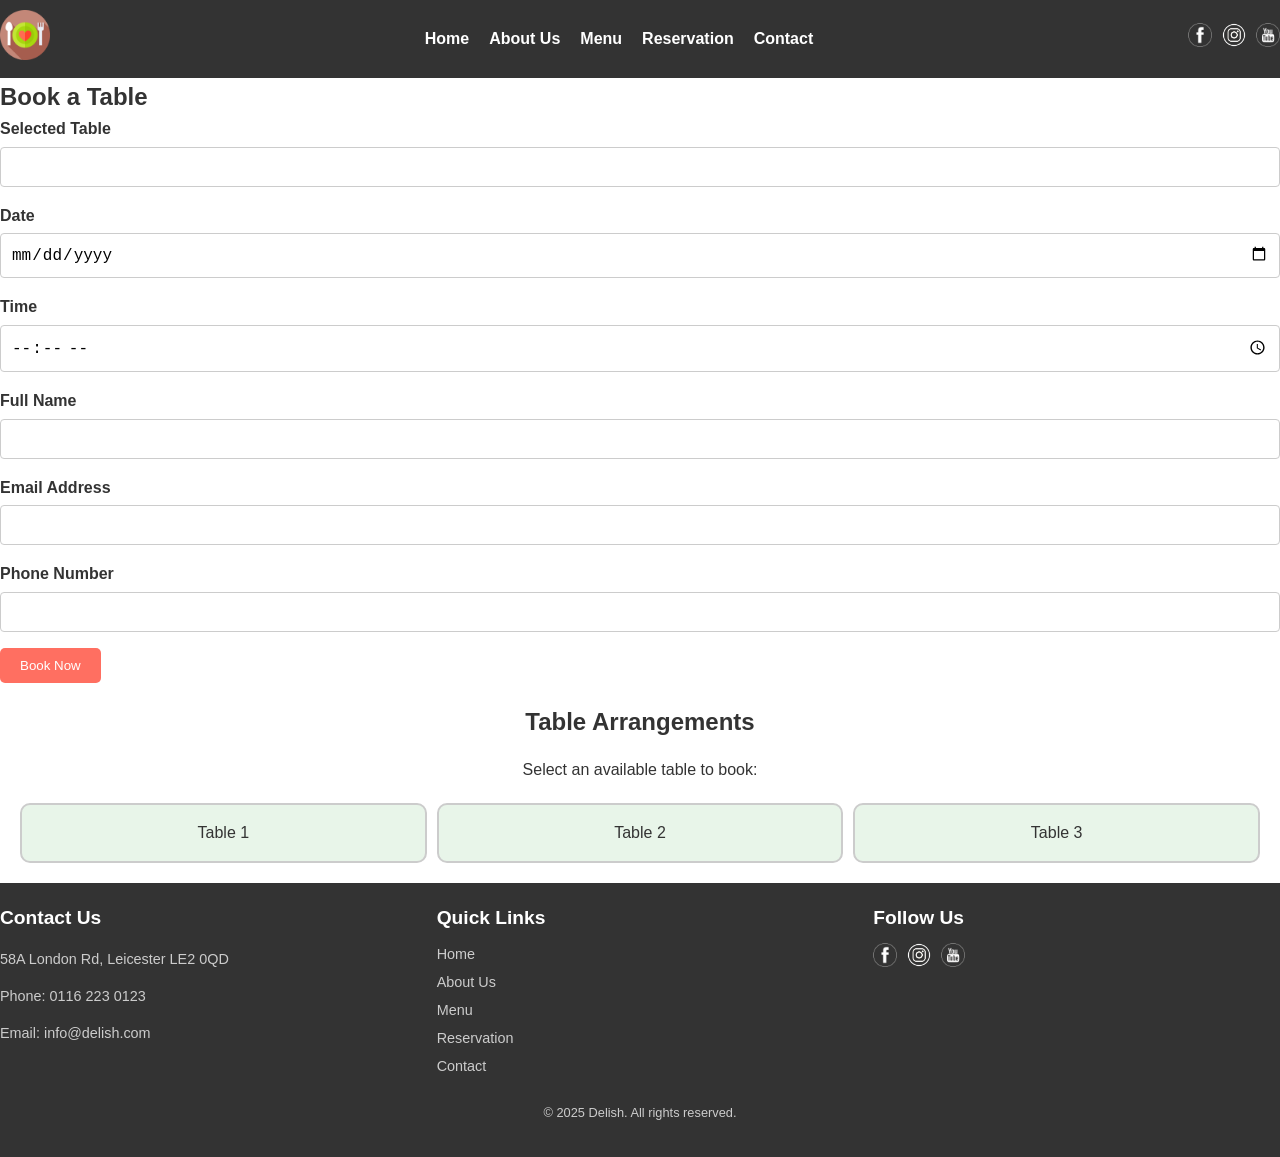
==== reservation.html @ 59d7c6f9 "Add files via upload" ====
<!DOCTYPE html>
<html lang="en">
<head>
  <meta charset="UTF-8" />
  <meta name="viewport" content="width=device-width, initial-scale=1.0"/>
  <title>Reservation - Delish Restaurant</title>
  <link rel="stylesheet" href="styles/style.css" />
  <link rel="stylesheet" href="styles/responsive.css" />
  <link rel="stylesheet" href="styles/animations.css" />
</head>
<body>

  <!-- Navigation -->
  <header>
    <nav class="nav-container">
      <div class="logo">
        <a href="index.html"><img src="images/logo.png" alt="Delish Logo"></a>
      </div>
      <ul class="nav-links">
        <li><a href="index.html">Home</a></li>
        <li><a href="about.html">About Us</a></li>
        <li><a href="menu.html">Menu</a></li>
        <li><a href="reservation.html" class="active">Reservation</a></li>
        <li><a href="contact.html">Contact</a></li>
      </ul>
      <div class="social-media">
        <a href="#"><img src="images/social-media/facebook-icon.png" alt="Facebook"></a>
        <a href="#"><img src="images/social-media/instagram-icon.png" alt="Instagram"></a>
        <a href="#"><img src="images/social-media/youtube-icon.png" alt="YouTube"></a>
      </div>
    </nav>
  </header>

  <!-- Reservation Form -->
  <section class="booking-form">
    <h2>Book a Table</h2>
    <form id="reservation-form">
      <div class="form-group">
        <label for="table">Selected Table</label>
        <input type="text" id="table" name="table" readonly />
      </div>
      <div class="form-group">
        <label for="date">Date</label>
        <input type="date" id="date" name="date" required />
      </div>
      <div class="form-group">
        <label for="time">Time</label>
        <input type="time" id="time" name="time" required />
      </div>
      <div class="form-group">
        <label for="name">Full Name</label>
        <input type="text" id="name" name="name" required />
      </div>
      <div class="form-group">
        <label for="email">Email Address</label>
        <input type="email" id="email" name="email" required />
      </div>
      <div class="form-group">
        <label for="phone">Phone Number</label>
        <input type="tel" id="phone" name="phone" required />
      </div>
      <button type="submit" class="btn">Book Now</button>
    </form>
  </section>

  <!-- Table Arrangement -->
  <section class="table-arrangement">
    <h2>Table Arrangements</h2>
    <p>Select an available table to book:</p>
    <div class="table-grid">
      <div class="table" data-table="1" data-available="true"><span>Table 1</span></div>
      <div class="table" data-table="2" data-available="true"><span>Table 2</span></div>
      <div class="table" data-table="3" data-available="true"><span>Table 3</span></div>
    </div>
  </section>

  <!-- Footer -->
  <footer>
    <div class="footer-content">
      <div class="footer-section">
        <h3>Contact Us</h3>
        <p>58A London Rd, Leicester LE2 0QD</p>
        <p>Phone: 0116 223 0123</p>
        <p>Email: info@delish.com</p>
      </div>
      <div class="footer-section">
        <h3>Quick Links</h3>
        <ul>
          <li><a href="index.html">Home</a></li>
          <li><a href="about.html">About Us</a></li>
          <li><a href="menu.html">Menu</a></li>
          <li><a href="reservation.html">Reservation</a></li>
          <li><a href="contact.html">Contact</a></li>
        </ul>
      </div>
      <div class="footer-section">
        <h3>Follow Us</h3>
        <div class="social-media">
          <a href="#"><img src="images/social-media/facebook-icon.png" alt="Facebook"></a>
          <a href="#"><img src="images/social-media/instagram-icon.png" alt="Instagram"></a>
          <a href="#"><img src="images/social-media/youtube-icon.png" alt="YouTube"></a>
        </div>
      </div>
    </div>
    <div class="footer-bottom">
      <p>&copy; 2025 Delish. All rights reserved.</p>
    </div>
  </footer>

  <!-- Scripts -->
  <script src="scripts/reservation.js"></script>
  <script src="scripts/animations.js"></script>
</body>
</html>
---- styles/style.css ----
/* general styles */
body {
  font-family: 'Arial', sans-serif;
  margin: 0;
  padding: 0;
  box-sizing: border-box;
  color: #333;
  line-height: 1.6;
}

h1, h2, h3 {
  margin: 0;
  padding: 0;
}

a {
  text-decoration: none;
  color: inherit;
}

ul {
  list-style: none;
  padding: 0;
  margin: 0;
}

img {
  max-width: 100%;
  height: auto;
}

.container {
  width: 90%;
  max-width: 1200px;
  margin: 0 auto;
}

.btn {
  display: inline-block;
  padding: 10px 20px;
  background-color: #ff6f61;
  color: #fff;
  border-radius: 5px;
  text-align: center;
  transition: background-color 0.3s ease;
  border: none;
  cursor: pointer;
}

.btn:hover {
  background-color: #e65a50;
}

/* navigation Bar */
header {
  background-color: #333;
  color: #fff;
  padding: 10px 0;
}

nav {
  display: flex;
  justify-content: space-between;
  align-items: center;
}

.logo img {
  height: 50px;
}

.nav-links {
  display: flex;
  gap: 20px;
}

.nav-links a {
  color: #fff;
  font-weight: bold;
  transition: color 0.3s ease;
}

.nav-links a:hover {
  color: #ff6f61;
}

.social-media {
  display: flex;
  gap: 10px;
}

.social-media img {
  height: 24px;
  transition: opacity 0.3s ease;
}

.social-media img:hover {
  opacity: 0.7;
}

/* hero section */
.hero {
  background: url('../images/banner2.png') no-repeat center center/cover;
  background-size: cover;             
  background-position: center top;   
  background-repeat: no-repeat;
  color: #fff;
  text-align: center;
  height: 100vh;                    
  display: flex;
  flex-direction: column;
  justify-content: center;
  align-items: center;
  padding: 0 20px;
}

.hero h1 {
  font-size: 3rem;
  margin-bottom: 20px;
}

.hero p {
  font-size: 1.2rem;
  margin-bottom: 30px;
}

.cta-buttons {
  display: flex;
  justify-content: center;
  gap: 20px;
}

/* featured dishes section */
.featured-dishes {
  padding: 50px 0;
  text-align: center;
}

.featured-dishes h2 {
  font-size: 2rem;
  margin-bottom: 30px;
}

.dish-grid {
  display: grid;
  grid-template-columns: repeat(auto-fit, minmax(250px, 1fr));
  gap: 20px;
}

.dish-card {
  background: #f9f9f9;
  padding: 20px;
  border-radius: 10px;
  box-shadow: 0 4px 6px rgba(0, 0, 0, 0.1);
}

.dish-card img {
  border-radius: 10px;
  margin-bottom: 15px;
}

.dish-card h3 {
  font-size: 1.5rem;
  margin-bottom: 10px;
}

.dish-card p {
  font-size: 1rem;
  color: #666;
}

/* menu section */
.menu {
  padding: 50px 0;
  text-align: center;
}

.menu h2 {
  font-size: 2rem;
  margin-bottom: 30px;
}

.menu-filters {
  display: flex;
  justify-content: center;
  gap: 10px;
  margin-bottom: 30px;
}

.filter-btn {
  padding: 10px 20px;
  background-color: #333;
  color: #fff;
  border: none;
  border-radius: 5px;
  cursor: pointer;
  transition: background-color 0.3s ease;
}

.filter-btn.active,
.filter-btn:hover {
  background-color: #ff6f61;
}

.menu-items {
  display: grid;
  grid-template-columns: repeat(auto-fit, minmax(250px, 1fr));
  gap: 20px;
}

.menu-item {
  background: #f9f9f9;
  padding: 20px;
  border-radius: 10px;
  box-shadow: 0 4px 6px rgba(0, 0, 0, 0.1);
}

.menu-item img {
  border-radius: 10px;
  margin-bottom: 15px;
}

.menu-item h3 {
  font-size: 1.5rem;
  margin-bottom: 10px;
}

.menu-item p {
  font-size: 1rem;
  color: #666;
}

.menu-item .price {
  font-size: 1.2rem;
  color: #ff6f61;
  font-weight: bold;
}

/* reservation section */
.reservation {
  padding: 50px 0;
  text-align: center;
}

.reservation h2 {
  font-size: 2rem;
  margin-bottom: 20px;
}

.reservation form {
  max-width: 600px;
  margin: 0 auto;
  text-align: left;
}

/* form group styling (unified) */
.form-group {
  margin-bottom: 20px;
}

.form-group label {
  display: block;
  margin-bottom: 5px;
  font-weight: bold;
}

.form-group input,
.form-group select,
.form-group textarea {
  width: 100%;
  padding: 10px;
  border: 1px solid #ccc;
  border-radius: 5px;
  font-size: 1rem;
}

.form-group textarea {
  resize: vertical;
  min-height: 100px;
}

/* table arrangements section */
.table-arrangement {
  padding: 20px;
  text-align: center;
}

.table-grid {
  display: grid;
  grid-template-columns: repeat(auto-fit, minmax(100px, 1fr));
  gap: 10px;
  margin-top: 20px;
}

.table {
  padding: 15px;
  border: 2px solid #ccc;
  border-radius: 10px;
  cursor: pointer;
  transition: background-color 0.3s ease;
}

.table[data-available="true"] {
  background-color: #e8f5e9;
}

.table[data-available="false"] {
  background-color: #ffebee;
  cursor: not-allowed;
}

.table .status {
  display: block;
  margin-top: 5px;
  font-size: 0.9rem;
  color: #666;
}

/* about section */
.about {
  padding: 50px 0;
  text-align: center;
}

.about h2 {
  font-size: 2rem;
  margin-bottom: 30px;
}

.about-content {
  display: flex;
  align-items: center;
  gap: 30px;
}

.about-text {
  flex: 1;
  text-align: left;
}

.about-text h3 {
  font-size: 1.5rem;
  margin-bottom: 15px;
}

.about-text p {
  font-size: 1rem;
  color: #666;
  margin-bottom: 20px;
}

.about-image {
  flex: 1;
  display: flex;
  justify-content: center;
  align-items: center;
}

.about-image img {
  width: 100%;
  max-width: 650px; 
  height: auto;
  border-radius: 20px; 
  object-fit: cover;
  display: block;
}

/* team section */
.team {
  padding: 50px 0;
  text-align: center;
}

.team h2 {
  font-size: 2rem;
  margin-bottom: 30px;
}

.team-members {
  display: grid;
  grid-template-columns: repeat(auto-fit, minmax(250px, 1fr));
  gap: 20px;
}

.team-member {
  background: #f9f9f9;
  padding: 20px;
  border-radius: 10px;
  box-shadow: 0 4px 6px rgba(0, 0, 0, 0.1);
}

.team-member img {
  border-radius: 10px;
  margin-bottom: 15px;
}

.team-member h3 {
  font-size: 1.5rem;
  margin-bottom: 10px;
}

.team-member p {
  font-size: 1rem;
  color: #666;
}

/* contact section */
.contact {
  padding: 50px 0;
  text-align: center;
}

.contact h2 {
  font-size: 2rem;
  margin-bottom: 30px;
}

.contact-content {
  display: flex;
  gap: 30px;
  align-items: flex-start;
}

.contact-info {
  flex: 1;
  text-align: left;
}

.contact-info h3 {
  font-size: 1.5rem;
  margin-bottom: 15px;
}

.contact-info p {
  font-size: 1rem;
  color: #666;
  margin-bottom: 20px;
}

.contact-info ul {
  list-style: none;
  padding: 0;
}

.contact-info ul li {
  margin-bottom: 10px;
}

.contact-form {
  flex: 1;
  text-align: left;
}

.contact-form h3 {
  font-size: 1.5rem;
  margin-bottom: 15px;
}

.contact-form .form-group input,
.contact-form .form-group textarea {
  width: 100%;
  padding: 10px;
  border: 1px solid #ccc;
  border-radius: 5px;
  font-size: 1rem;
}

.contact-form .form-group textarea {
  resize: vertical;
  min-height: 100px;
}

/*map section */
.map {
  padding: 50px 0;
  text-align: center;
}

.map h3 {
  font-size: 1.5rem;
  margin-bottom: 20px;
}

/* footer */
footer {
  background-color: #333;
  color: #fff;
  padding: 20px 0;
  text-align: center;
}

.footer-content {
  display: flex;
  justify-content: space-between;
  gap: 30px;
  margin-bottom: 20px;
}

.footer-section {
  flex: 1;
  text-align: left;
}

.footer-section h3 {
  font-size: 1.2rem;
  margin-bottom: 10px;
}

.footer-section p,
.footer-section ul {
  font-size: 0.9rem;
  color: #ccc;
}

.footer-section ul li {
  margin-bottom: 5px;
}

.footer-section .social-media {
  display: flex;
  gap: 10px;
}

.footer-section .social-media img {
  height: 24px;
}

.footer-bottom {
  font-size: 0.8rem;
  color: #ccc;
  margin-top: 20px;
}

/* calendar */
input[type="date"],
input[type="time"] {
  appearance: none;
  -webkit-appearance: none;
  -moz-appearance: none;
  padding: 10px;
  font-size: 1rem;
  width: 100%;
  box-sizing: border-box;
  border: 1px solid #ccc;
  border-radius: 5px;
  background-color: #fff;
}

/* customize the appearance of the date and time picker icons in WebKit browsers */
input[type="date"]::-webkit-calendar-picker-indicator,
input[type="time"]::-webkit-calendar-picker-indicator {
  cursor: pointer;
  height: 1.2em;
}

.booking-form .form-group {
  width: 100%;
  margin-bottom: 1rem;
}

.booking-form .form-group input {
  width: 100%;
  padding: 10px;
  box-sizing: border-box;
  font-size: 1rem;
  border: 1px solid #ccc;
  border-radius: 4px;
}
---- styles/responsive.css ----
/* Responsive Styles */

/* Tablets and Small Laptops (768px - 1024px) */
@media (max-width: 1024px) {
  /* Navigation */
  .nav-links {
    gap: 15px;
  }

  .social-media img {
    height: 20px;
  }

  /* Hero Section */
  .hero h1 {
    font-size: 2.5rem;
  }

  .hero p {
    font-size: 1.1rem;
  }

  /* Grid Adjustments */
  .dish-grid,
  .menu-items,
  .team-members {
    grid-template-columns: repeat(auto-fit, minmax(200px, 1fr));
  }

  /* About Section */
  .about-content {
    flex-direction: column;
    text-align: center;
  }

  .about-text {
    text-align: center;
  }

  /* Contact Section */
  .contact-content,
  .contact-info,
  .contact-form {
    text-align: center;
    flex-direction: column;
  }
}

/* Mobile Devices (up to 767px) */
@media (max-width: 767px) {
  /* Navigation */
  nav {
    flex-direction: column;
    align-items: center;
    gap: 10px;
  }

  .nav-links {
    flex-direction: column;
    gap: 10px;
    text-align: center;
  }

  .social-media {
    justify-content: center;
  }

  /* Hero Section */
  .hero h1 {
    font-size: 2rem;
  }

  .hero p {
    font-size: 1rem;
  }

  .cta-buttons {
    flex-direction: column;
    gap: 10px;
  }

  /* Grids & Filters */
  .dish-grid,
  .menu-items,
  .team-members {
    grid-template-columns: repeat(auto-fit, minmax(150px, 1fr));
  }

  .menu-filters {
    flex-direction: column;
    gap: 10px;
  }

  /* Forms */
  .reservation form {
    width: 90%;
  }

  .about-content,
  .about-text,
  .contact-content,
  .contact-info,
  .contact-form {
    flex-direction: column;
    text-align: center;
  }

  /* Footer */
  .footer-content {
    flex-direction: column;
    text-align: center;
    gap: 20px;
  }

  .footer-section,
  .footer-section .social-media {
    text-align: center;
    justify-content: center;
  }
}

/* Small Mobile Devices (up to 480px) */
@media (max-width: 480px) {
  /* Hero Section */
  .hero h1 {
    font-size: 1.8rem;
  }

  .hero p {
    font-size: 0.9rem;
  }

  /* Grids */
  .dish-grid,
  .menu-items,
  .team-members {
    grid-template-columns: repeat(auto-fit, minmax(120px, 1fr));
  }

  /* Forms */
  .reservation form {
    width: 100%;
  }

  .contact-form .form-group input,
  .contact-form .form-group textarea {
    font-size: 0.9rem;
  }

  /* Images */
  .about-image img {
    width: 100%;
  }
}
---- styles/animations.css ----
/* Animations and Transitions */

/* Button Hover Effects */
.btn {
    transition: background-color 0.3s ease, transform 0.3s ease;
  }
  
  .btn:hover {
    background-color: #e65a50;
    transform: scale(1.05);
  }
  
  /* Navigation Link Hover Effects */
  .nav-links a {
    transition: color 0.3s ease;
  }
  
  .nav-links a:hover {
    color: #ff6f61;
  }
  
  /* Social Media Icon Hover Effects */
  .social-media img {
    transition: opacity 0.3s ease, transform 0.3s ease;
  }
  
  .social-media img:hover {
    opacity: 0.7;
    transform: scale(1.1);
  }
  
  /* Dish Card Hover Effects */
  .dish-card {
    transition: transform 0.3s ease, box-shadow 0.3s ease;
  }
  
  .dish-card:hover {
    transform: translateY(-10px);
    box-shadow: 0 8px 12px rgba(0, 0, 0, 0.2);
  }
  
  /* Menu Item Hover Effects */
  .menu-item {
    transition: transform 0.3s ease, box-shadow 0.3s ease;
  }
  
  .menu-item:hover {
    transform: translateY(-10px);
    box-shadow: 0 8px 12px rgba(0, 0, 0, 0.2);
  }
  
  /* Team Member Hover Effects */
  .team-member {
    transition: transform 0.3s ease, box-shadow 0.3s ease;
  }
  
  .team-member:hover {
    transform: translateY(-10px);
    box-shadow: 0 8px 12px rgba(0, 0, 0, 0.2);
  }
  
  /* Form Input Focus Effects */
  .form-group input:focus, .form-group select:focus, .form-group textarea:focus {
    border-color: #ff6f61;
    box-shadow: 0 0 8px rgba(255, 111, 97, 0.5);
    outline: none;
  }
  
  /* Fade-In Animation for Sections */
  @keyframes fadeIn {
    from {
      opacity: 0;
      transform: translateY(20px);
    }
    to {
      opacity: 1;
      transform: translateY(0);
    }
  }
  
  .fade-in {
    animation: fadeIn 1s ease-out;
  }
  
  /* Apply Fade-In Animation to Sections */
  .hero, .featured-dishes, .menu, .reservation, .about, .team, .contact, .map {
    opacity: 0;
    transform: translateY(20px);
    animation: fadeIn 1s ease-out forwards;
  }
  
  .hero {
    animation-delay: 0.2s;
  }
  
  .featured-dishes {
    animation-delay: 0.4s;
  }
  
  .menu {
    animation-delay: 0.6s;
  }
  
  .reservation {
    animation-delay: 0.8s;
  }
  
  .about {
    animation-delay: 1s;
  }
  
  .team {
    animation-delay: 1.2s;
  }
  
  .contact {
    animation-delay: 1.4s;
  }
  
  .map {
    animation-delay: 1.6s;
  }
  
  /* Smooth Scroll Behavior */
  html {
    scroll-behavior: smooth;
  }
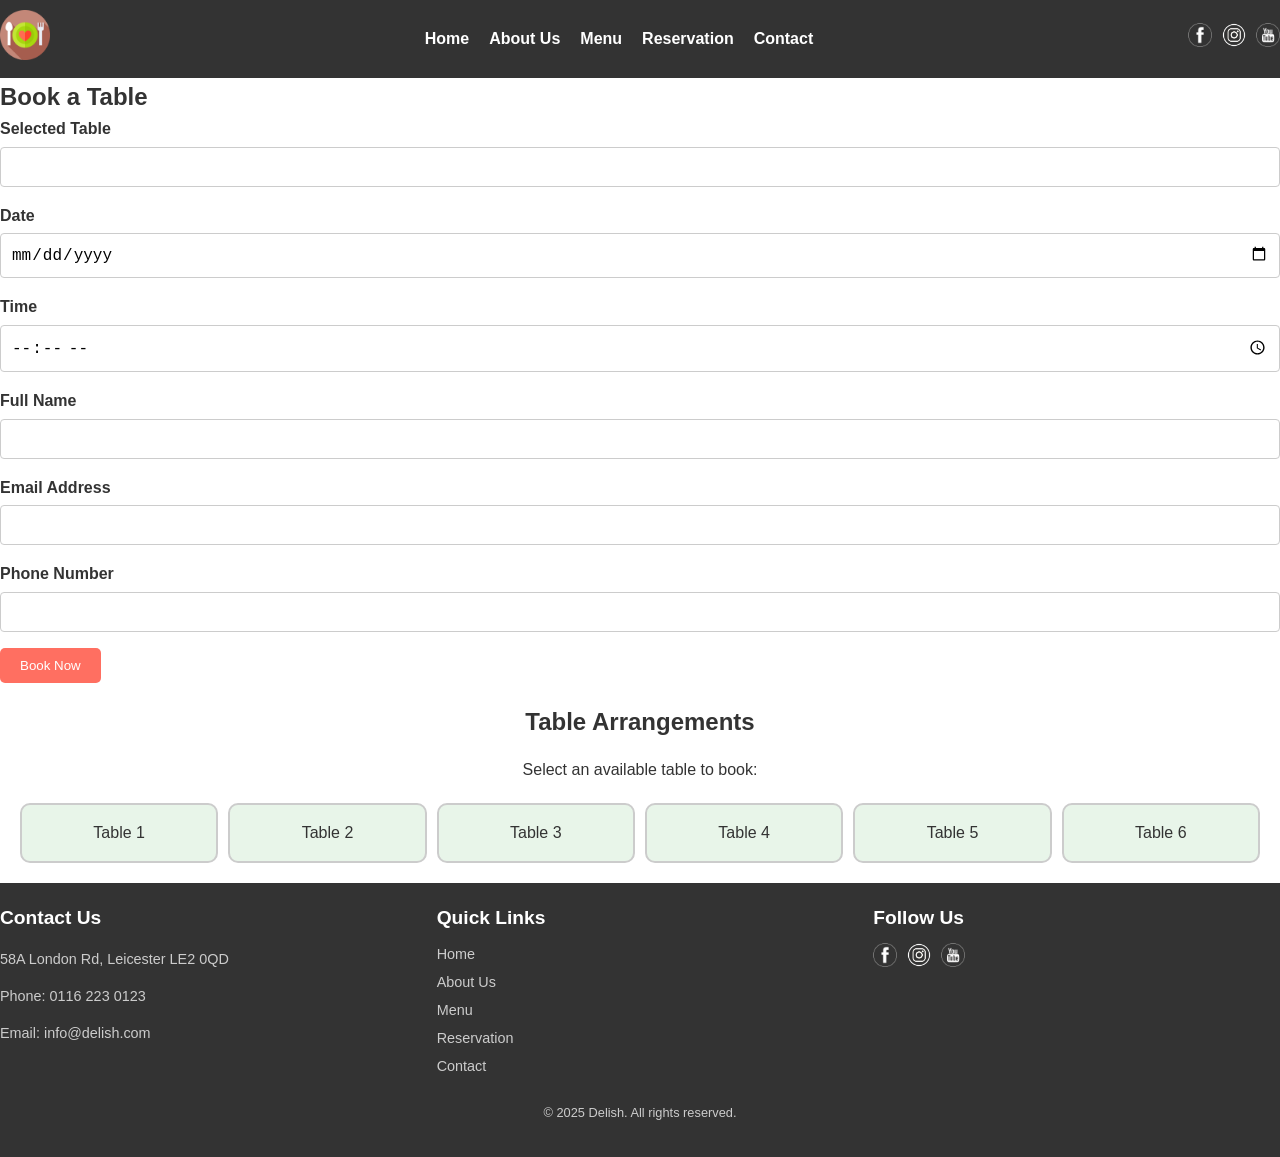
==== commit 9b665ee9: "Add files via upload" ====
--- a/reservation.html
+++ b/reservation.html
@@ -10,7 +10,7 @@
 </head>
 <body>
 
-  <!-- Navigation -->
+  <!-- navigation -->
   <header>
     <nav class="nav-container">
       <div class="logo">
@@ -31,7 +31,7 @@
     </nav>
   </header>
 
-  <!-- Reservation Form -->
+  <!-- reservation form -->
   <section class="booking-form">
     <h2>Book a Table</h2>
     <form id="reservation-form">
@@ -63,18 +63,22 @@
     </form>
   </section>
 
-  <!-- Table Arrangement -->
+  <!-- table arrangement -->
   <section class="table-arrangement">
     <h2>Table Arrangements</h2>
     <p>Select an available table to book:</p>
-    <div class="table-grid">
-      <div class="table" data-table="1" data-available="true"><span>Table 1</span></div>
-      <div class="table" data-table="2" data-available="true"><span>Table 2</span></div>
-      <div class="table" data-table="3" data-available="true"><span>Table 3</span></div>
-    </div>
+   <div class="table-grid">
+  <div class="table" data-table="1" data-available="true"><span>Table 1</span></div>
+  <div class="table" data-table="2" data-available="true"><span>Table 2</span></div>
+  <div class="table" data-table="3" data-available="true"><span>Table 3</span></div>
+  <div class="table" data-table="4" data-available="true"><span>Table 4</span></div>
+  <div class="table" data-table="5" data-available="true"><span>Table 5</span></div>
+  <div class="table" data-table="6" data-available="true"><span>Table 6</span></div>
+</div>
+
   </section>
 
-  <!-- Footer -->
+  <!-- footer -->
   <footer>
     <div class="footer-content">
       <div class="footer-section">
@@ -107,7 +111,7 @@
     </div>
   </footer>
 
-  <!-- Scripts -->
+  <!-- scripts -->
   <script src="scripts/reservation.js"></script>
   <script src="scripts/animations.js"></script>
 </body>
--- a/styles/style.css
+++ b/styles/style.css
@@ -296,7 +296,7 @@
   border: 2px solid #ccc;
   border-radius: 10px;
   cursor: pointer;
-  transition: background-color 0.3s ease;
+  transition: background-color 0.3s ease, transform 0.3s ease, border 0.3s ease;
 }
 
 .table[data-available="true"] {
@@ -306,6 +306,14 @@
 .table[data-available="false"] {
   background-color: #ffebee;
   cursor: not-allowed;
+}
+
+.table.selected {
+  transform: scale(1.2);
+  border: 2px solid #28a745;
+  background-color: #e0ffe0;
+  z-index: 1;
+  position: relative;
 }
 
 .table .status {
@@ -564,4 +572,4 @@
   font-size: 1rem;
   border: 1px solid #ccc;
   border-radius: 4px;
-}+}
--- a/styles/responsive.css
+++ b/styles/responsive.css
@@ -1,8 +1,8 @@
-/* Responsive Styles */
 
-/* Tablets and Small Laptops (768px - 1024px) */
+
+/* tablets and small laptops (768px - 1024px) */
 @media (max-width: 1024px) {
-  /* Navigation */
+  /* navigation */
   .nav-links {
     gap: 15px;
   }
@@ -11,7 +11,7 @@
     height: 20px;
   }
 
-  /* Hero Section */
+  /* hero section */
   .hero h1 {
     font-size: 2.5rem;
   }
@@ -20,14 +20,14 @@
     font-size: 1.1rem;
   }
 
-  /* Grid Adjustments */
+  /* grid adjustments */
   .dish-grid,
   .menu-items,
   .team-members {
     grid-template-columns: repeat(auto-fit, minmax(200px, 1fr));
   }
 
-  /* About Section */
+  /* about section */
   .about-content {
     flex-direction: column;
     text-align: center;
@@ -37,7 +37,7 @@
     text-align: center;
   }
 
-  /* Contact Section */
+  /* contact section */
   .contact-content,
   .contact-info,
   .contact-form {
@@ -46,9 +46,8 @@
   }
 }
 
-/* Mobile Devices (up to 767px) */
+/* mobile devices (up to 767px) */
 @media (max-width: 767px) {
-  /* Navigation */
   nav {
     flex-direction: column;
     align-items: center;
@@ -65,7 +64,7 @@
     justify-content: center;
   }
 
-  /* Hero Section */
+  /* hero section */
   .hero h1 {
     font-size: 2rem;
   }
@@ -79,7 +78,7 @@
     gap: 10px;
   }
 
-  /* Grids & Filters */
+  /* grids & filters */
   .dish-grid,
   .menu-items,
   .team-members {
@@ -91,7 +90,7 @@
     gap: 10px;
   }
 
-  /* Forms */
+  /* forms */
   .reservation form {
     width: 90%;
   }
@@ -105,7 +104,7 @@
     text-align: center;
   }
 
-  /* Footer */
+  /* footer */
   .footer-content {
     flex-direction: column;
     text-align: center;
@@ -119,9 +118,8 @@
   }
 }
 
-/* Small Mobile Devices (up to 480px) */
+/* small mobile devices (up to 480px) */
 @media (max-width: 480px) {
-  /* Hero Section */
   .hero h1 {
     font-size: 1.8rem;
   }
@@ -130,14 +128,14 @@
     font-size: 0.9rem;
   }
 
-  /* Grids */
+  /* grids */
   .dish-grid,
   .menu-items,
   .team-members {
     grid-template-columns: repeat(auto-fit, minmax(120px, 1fr));
   }
 
-  /* Forms */
+  /* forms */
   .reservation form {
     width: 100%;
   }
@@ -147,7 +145,7 @@
     font-size: 0.9rem;
   }
 
-  /* Images */
+  /* images */
   .about-image img {
     width: 100%;
   }
--- a/styles/animations.css
+++ b/styles/animations.css
@@ -1,6 +1,6 @@
-/* Animations and Transitions */
+/* animations and transitions */
 
-/* Button Hover Effects */
+/* button hover effects */
 .btn {
     transition: background-color 0.3s ease, transform 0.3s ease;
   }
@@ -10,7 +10,7 @@
     transform: scale(1.05);
   }
   
-  /* Navigation Link Hover Effects */
+  /* navigation link hover effects */
   .nav-links a {
     transition: color 0.3s ease;
   }
@@ -19,7 +19,7 @@
     color: #ff6f61;
   }
   
-  /* Social Media Icon Hover Effects */
+  /* social media icon hover effects */
   .social-media img {
     transition: opacity 0.3s ease, transform 0.3s ease;
   }
@@ -29,7 +29,7 @@
     transform: scale(1.1);
   }
   
-  /* Dish Card Hover Effects */
+  /* dish card  */
   .dish-card {
     transition: transform 0.3s ease, box-shadow 0.3s ease;
   }
@@ -39,7 +39,7 @@
     box-shadow: 0 8px 12px rgba(0, 0, 0, 0.2);
   }
   
-  /* Menu Item Hover Effects */
+  /* menu item effects */
   .menu-item {
     transition: transform 0.3s ease, box-shadow 0.3s ease;
   }
@@ -49,7 +49,7 @@
     box-shadow: 0 8px 12px rgba(0, 0, 0, 0.2);
   }
   
-  /* Team Member Hover Effects */
+  /* team member */
   .team-member {
     transition: transform 0.3s ease, box-shadow 0.3s ease;
   }
@@ -59,14 +59,14 @@
     box-shadow: 0 8px 12px rgba(0, 0, 0, 0.2);
   }
   
-  /* Form Input Focus Effects */
+  /* form input focus effects */
   .form-group input:focus, .form-group select:focus, .form-group textarea:focus {
     border-color: #ff6f61;
     box-shadow: 0 0 8px rgba(255, 111, 97, 0.5);
     outline: none;
   }
   
-  /* Fade-In Animation for Sections */
+  /* fade-in animation for sections */
   @keyframes fadeIn {
     from {
       opacity: 0;
@@ -82,7 +82,7 @@
     animation: fadeIn 1s ease-out;
   }
   
-  /* Apply Fade-In Animation to Sections */
+  /* fade-in animation to sections */
   .hero, .featured-dishes, .menu, .reservation, .about, .team, .contact, .map {
     opacity: 0;
     transform: translateY(20px);
@@ -121,7 +121,7 @@
     animation-delay: 1.6s;
   }
   
-  /* Smooth Scroll Behavior */
+  /* smooth scroll behavior */
   html {
     scroll-behavior: smooth;
   }
